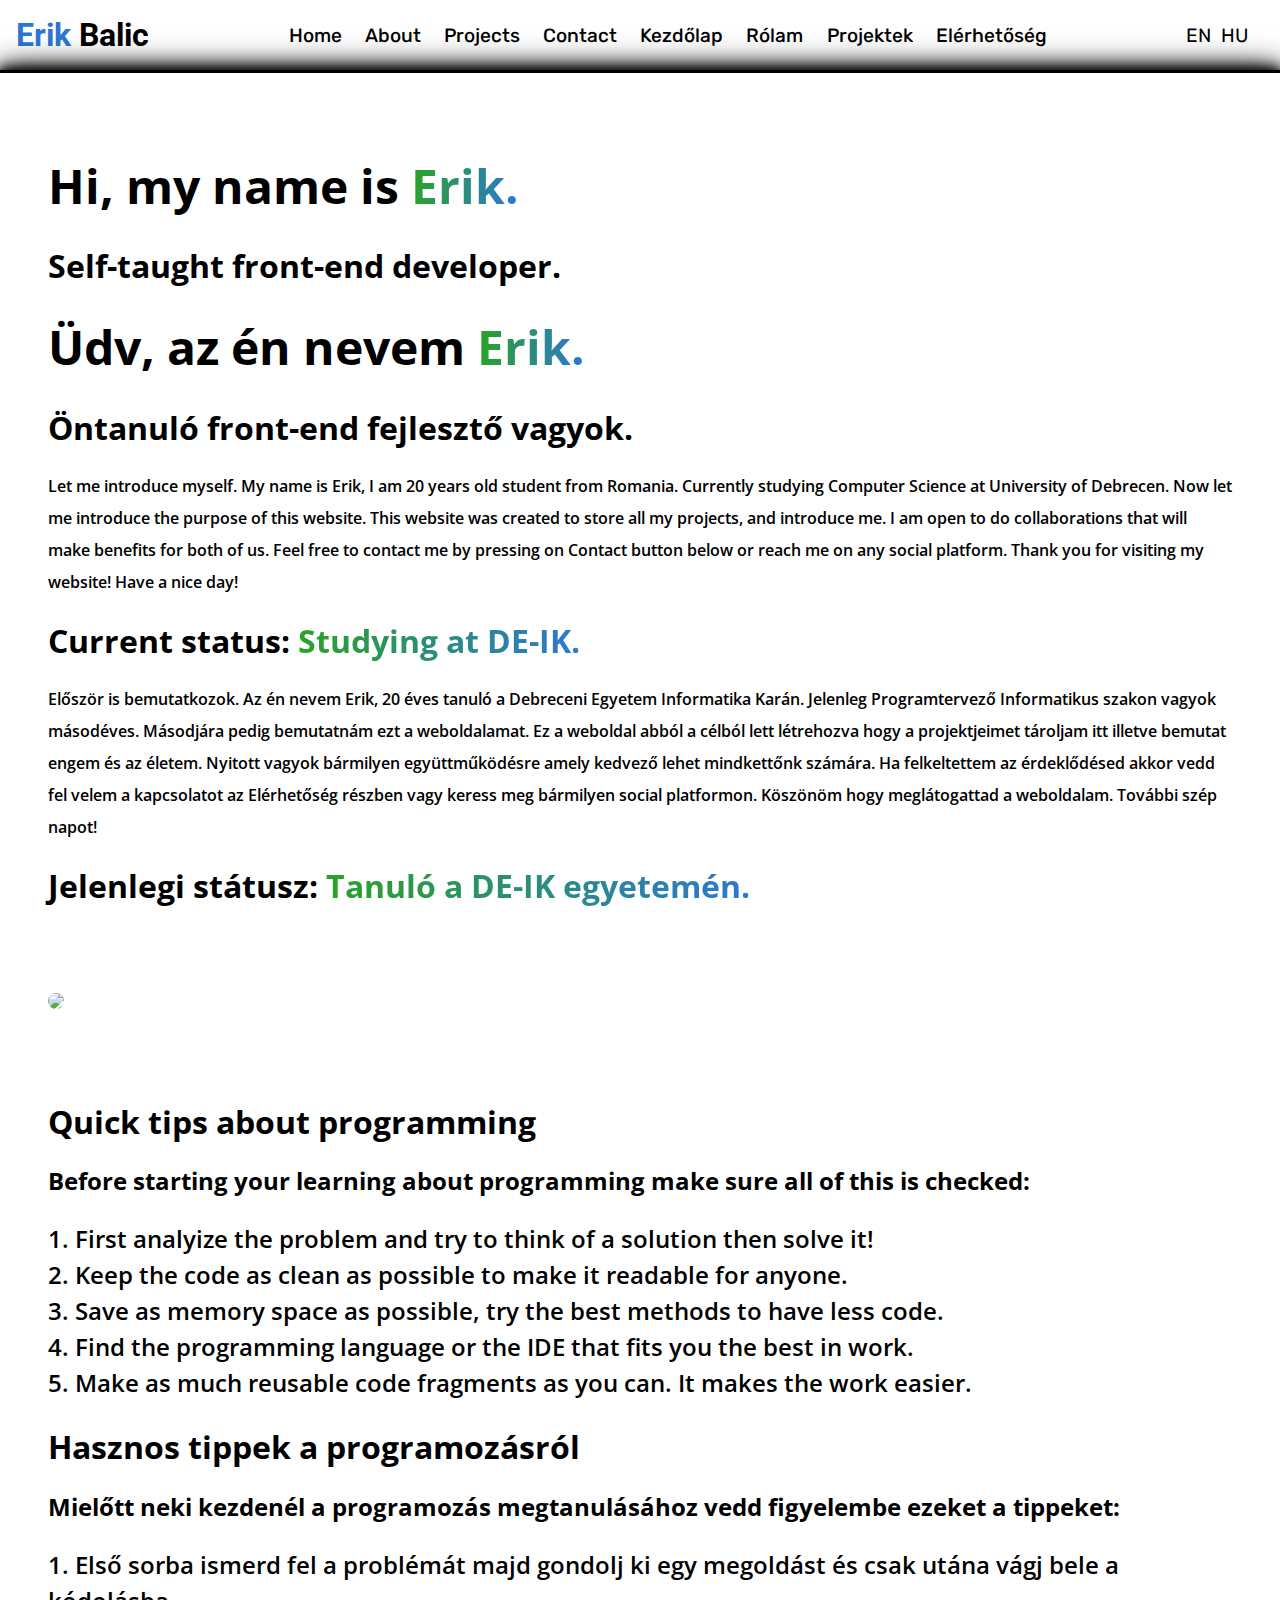
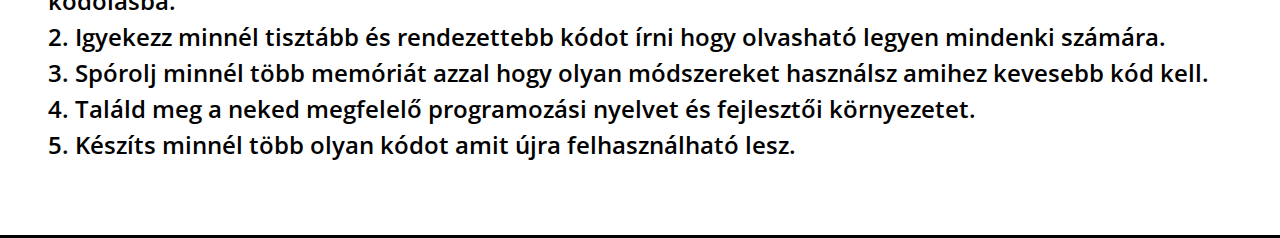
==== pages/index.html @ 4c6a5722 "Add files via upload" ====
<!DOCTYPE html>
<html lang="en">
<head>
    <meta charset="UTF-8">
    <meta name="viewport" content="width=device-width, initial-scale=1.0">
    <link rel="icon" href="/images/icon.png">
    <link rel="stylesheet" href="/styles/style.css">
    <link rel="stylesheet" href="https://cdnjs.cloudflare.com/ajax/libs/font-awesome/6.7.0/css/all.min.css" integrity="sha512-9xKTRVabjVeZmc+GUW8GgSmcREDunMM+Dt/GrzchfN8tkwHizc5RP4Ok/MXFFy5rIjJjzhndFScTceq5e6GvVQ==" crossorigin="anonymous" referrerpolicy="no-referrer" />
    <link rel="stylesheet" href="https://cdnjs.cloudflare.com/ajax/libs/remixicon/4.6.0/remixicon.min.css">
    <title>Erik Balic</title>
</head>
<body>
    <nav class="navbar">
        <div class="navbar-name"><span class="name">Erik</span> Balic</div>
        <div class="navbar-links">
            <div id="homeNav" data-en class="navActive" onclick="handleNavClick(event)">Home</div>
            <div id="aboutNav" data-en onclick="handleNavClick(event)">About</div>
            <div id="projectsNav" data-en onclick="handleNavClick(event)">Projects</div>
            <div id="contactNav" data-en onclick="handleNavClick(event)">Contact</div>
            <div id="homeNav" data-hu class="navActive" onclick="handleNavClick(event)">Kezdőlap</div>
            <div id="aboutNav" data-hu onclick="handleNavClick(event)">Rólam</div>
            <div id="projectsNav" data-hu onclick="handleNavClick(event)">Projektek</div>
            <div id="contactNav" data-hu onclick="handleNavClick(event)">Elérhetőség</div>
        </div>
        <div class="navbar-actions">
            <div class="languageChange">
                <div class="enLabel" onclick="handleEnClick()">EN</div>
                <div class="huLabel" onclick="handleHuClick()">HU</div>
            </div>
            <div id="theme-toggle" class="theme-toggle"><i class="fa fa-moon"></i></div>
        </div>
        <div class="navbar-mobile">
            <div id="navbarIcon" class="navbarIcon"><i class="fa-solid fa-bars"></i></div>
            <div id="navbarMobileLinks" class="navbarMobileLinks">
                <div id="navbarCloseIcon" class="navbarCloseIcon"><i class="fa-solid fa-x"></i></div>
                <div id="homeNav" data-en class="navActive" onclick="handleNavClick(event)">Home</div>
                <div id="aboutNav" data-en onclick="handleNavClick(event)">About</div>
                <div id="projectsNav" data-en onclick="handleNavClick(event)">Projects</div>
                <div id="contactNav" data-en onclick="handleNavClick(event)">Contact</div>
                <div id="homeNav" data-hu class="navActive" onclick="handleNavClick(event)">Kezdőlap</div>
                <div id="aboutNav" data-hu onclick="handleNavClick(event)">Rólam</div>
                <div id="projectsNav" data-hu onclick="handleNavClick(event)">Projektek</div>
                <div id="contactNav" data-hu onclick="handleNavClick(event)">Elérhetőség</div>
                <div class="languageChange">
                    <div class="enLabel" onclick="handleEnClick()">EN</div>
                    <div class="huLabel" onclick="handleHuClick()">HU</div>
                </div>
                <div id="theme-toggle-mobile" class="theme-toggle-mobile"><i class="fa fa-moon"></i> Dark</div>
            </div>
        </div>
    </nav>
    <div class="container">
        <div class="description">
            <div class="div1">
                <h1 data-en><i class="fa-solid fa-user"></i> Hi, my name is <span class="name1">Erik.</span></h1>
                <h2 data-en><i class="fa-solid fa-code"></i> Self-taught front-end developer.</h2>
                <h1 data-hu><i class="fa-solid fa-user"></i> Üdv, az én nevem <span class="name1">Erik.</span></h1>
                <h2 data-hu><i class="fa-solid fa-code"></i> Öntanuló front-end fejlesztő vagyok.</h2>
                <p data-en>Let me introduce myself. My name is Erik, I am 20 years old student from Romania. 
                    Currently studying Computer Science at University of Debrecen. 
                    Now let me introduce the purpose of this website. 
                    This website was created to store all my projects, and introduce me.  
                    I am open to do collaborations that will make benefits for both of us.
                    Feel free to contact me by pressing on Contact button below or reach me on any social platform.
                    Thank you for visiting my website! Have a nice day!
                </p>
                <h2 data-en><i class="fa-solid fa-spinner fa-spin-pulse"></i> Current status: <span class="name1">Studying at DE-IK.</span></h2>
                <p data-hu>Először is bemutatkozok. Az én nevem Erik, 20 éves tanuló a Debreceni Egyetem Informatika Karán. 
                    Jelenleg Programtervező Informatikus szakon vagyok másodéves.
                    Másodjára pedig bemutatnám ezt a weboldalamat.
                    Ez a weboldal abból a célból lett létrehozva hogy a projektjeimet tároljam itt illetve bemutat engem és az életem.
                    Nyitott vagyok bármilyen együttműködésre amely kedvező lehet mindkettőnk számára.
                    Ha felkeltettem az érdeklődésed akkor vedd fel velem a kapcsolatot az Elérhetőség részben vagy keress meg bármilyen social platformon.
                    Köszönöm hogy meglátogattad a weboldalam. További szép napot!
                </p>
                <h2 data-hu><i class="fa-solid fa-spinner fa-spin-pulse"></i> Jelenlegi státusz: <span class="name1">Tanuló a DE-IK egyetemén.</span></h2>
            </div>
            <div class="div2">
                <img src="/images/portfolio-photo.jpg" />
            </div>
            <div class="div3">
                <h1 data-en><i class="fa-solid fa-circle-info"></i> Quick tips about programming </h1>
                <h2 data-en><i class="fa-solid fa-square-check"></i> Before starting your learning about programming make sure all of this is checked: </h2>
                <p data-en>1. First analyize the problem and try to think of a solution then solve it! <br>
                    2. Keep the code as clean as possible to make it readable for anyone. <br>
                    3. Save as memory space as possible, try the best methods to have less code. <br>
                    4. Find the programming language or the IDE that fits you the best in work. <br>
                    5. Make as much reusable code fragments as you can. It makes the work easier.
                </p>
                <h1 data-hu><i class="fa-solid fa-circle-info"></i> Hasznos tippek a programozásról </h1>
                <h2 data-hu><i class="fa-solid fa-square-check"></i> Mielőtt neki kezdenél a programozás megtanulásához vedd figyelembe ezeket a tippeket: </h2>
                <p data-hu>1. Első sorba ismerd fel a problémát majd gondolj ki egy megoldást és csak utána vágj bele a kódolásba. <br>
                    2. Igyekezz minnél tisztább és rendezettebb kódot írni hogy olvasható legyen mindenki számára. <br>
                    3. Spórolj minnél több memóriát azzal hogy olyan módszereket használsz amihez kevesebb kód kell. <br>
                    4. Találd meg a neked megfelelő programozási nyelvet és fejlesztői környezetet. <br>
                    5. Készíts minnél több olyan kódot amit újra felhasználható lesz.
                </p>
            </div>
        </div>
    </div>
    <script src="/scripts/script.js"></script>
</body>
</html>
---- styles/style.css ----
@import url('https://fonts.googleapis.com/css2?family=Rubik:ital,wght@0,300..900;1,300..900&display=swap');
@import url('https://fonts.googleapis.com/css2?family=Roboto:ital,wght@0,100..900;1,100..900&display=swap');
@import url('https://fonts.googleapis.com/css2?family=Open+Sans:ital,wght@0,300..800;1,300..800&display=swap');

@import url('/styles/navbar.css');
@import url('/styles/main.css');
body {
    height: 100vh;
    padding: 0;
    margin: 0;
    overflow-x: hidden;
}

#main {
    display: flex;
    flex-wrap: wrap;
}

body.light-theme {
    background-color: rgba(1, 1, 1, 0.9);
    color: black;
}

body.dark-theme {
    background-color: rgba(0, 0, 0, 0.9);
    color: white;
}
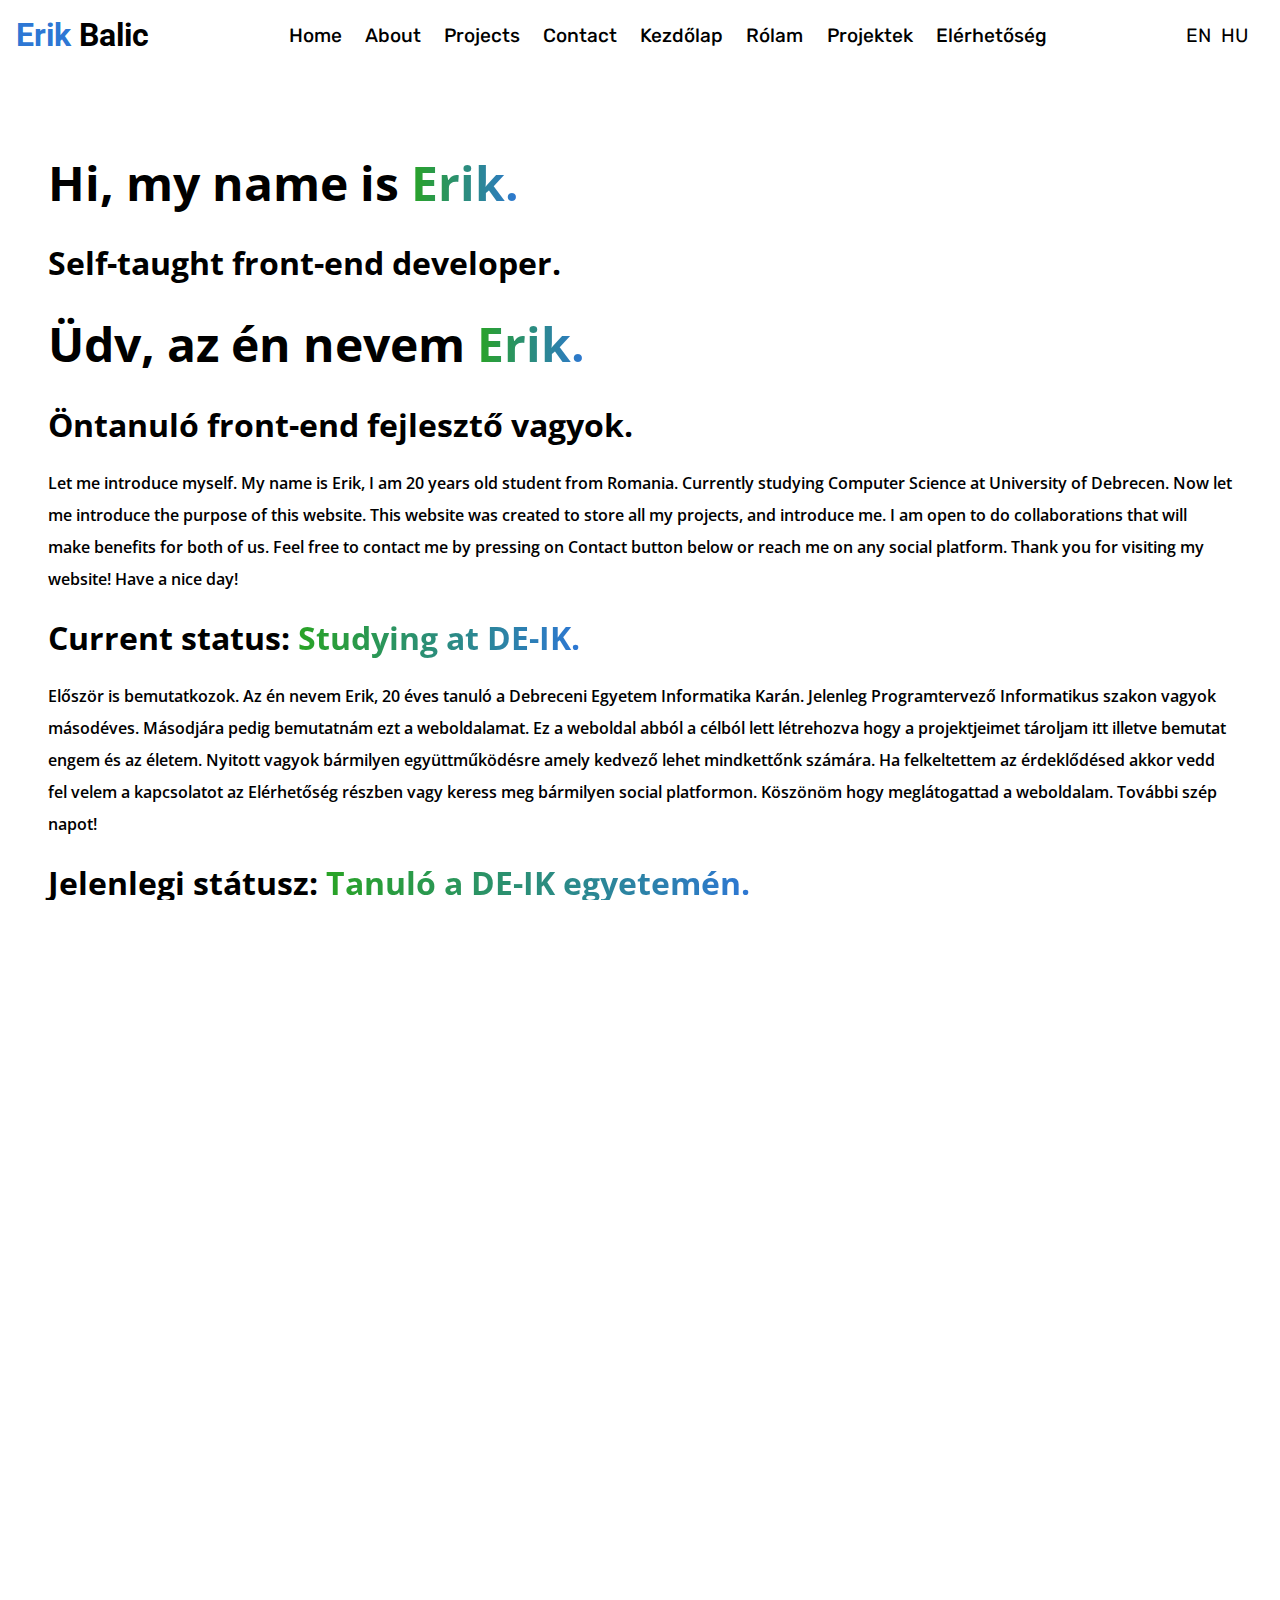
==== commit 2318870f: "Add files via upload" ====
--- a/pages/index.html
+++ b/pages/index.html
@@ -10,91 +10,95 @@
     <title>Erik Balic</title>
 </head>
 <body>
-    <nav class="navbar">
-        <div class="navbar-name"><span class="name">Erik</span> Balic</div>
-        <div class="navbar-links">
-            <div id="homeNav" data-en class="navActive" onclick="handleNavClick(event)">Home</div>
-            <div id="aboutNav" data-en onclick="handleNavClick(event)">About</div>
-            <div id="projectsNav" data-en onclick="handleNavClick(event)">Projects</div>
-            <div id="contactNav" data-en onclick="handleNavClick(event)">Contact</div>
-            <div id="homeNav" data-hu class="navActive" onclick="handleNavClick(event)">Kezdőlap</div>
-            <div id="aboutNav" data-hu onclick="handleNavClick(event)">Rólam</div>
-            <div id="projectsNav" data-hu onclick="handleNavClick(event)">Projektek</div>
-            <div id="contactNav" data-hu onclick="handleNavClick(event)">Elérhetőség</div>
-        </div>
-        <div class="navbar-actions">
-            <div class="languageChange">
-                <div class="enLabel" onclick="handleEnClick()">EN</div>
-                <div class="huLabel" onclick="handleHuClick()">HU</div>
+    <div id="main" class="main">
+        <header>
+            <div class="navbar">
+                <div class="navbar-name"><span class="name">Erik</span> Balic</div>
+                <div class="navbar-links">
+                    <div id="homeNav" data-en class="navActive" onclick="handleNavClick(event)">Home</div>
+                    <div id="aboutNav" data-en onclick="handleNavClick(event)">About</div>
+                    <div id="projectsNav" data-en onclick="handleNavClick(event)">Projects</div>
+                    <div id="contactNav" data-en onclick="handleNavClick(event)">Contact</div>
+                    <div id="homeNav" data-hu class="navActive" onclick="handleNavClick(event)">Kezdőlap</div>
+                    <div id="aboutNav" data-hu onclick="handleNavClick(event)">Rólam</div>
+                    <div id="projectsNav" data-hu onclick="handleNavClick(event)">Projektek</div>
+                    <div id="contactNav" data-hu onclick="handleNavClick(event)">Elérhetőség</div>
+                </div>
+                <div class="navbar-actions">
+                    <div class="languageChange">
+                        <div class="enLabel" onclick="handleEnClick()">EN</div>
+                        <div class="huLabel" onclick="handleHuClick()">HU</div>
+                    </div>
+                    <div id="theme-toggle" class="theme-toggle"><i class="fa fa-moon"></i></div>
+                </div>
+                <div class="navbar-mobile">
+                    <div id="navbarIcon" class="navbarIcon"><i class="fa-solid fa-bars"></i></div>
+                    <div id="navbarMobileLinks" class="navbarMobileLinks">
+                        <div id="navbarCloseIcon" class="navbarCloseIcon"><i class="fa-solid fa-x"></i></div>
+                        <div id="homeNav" data-en class="navActive" onclick="handleNavClick(event)">Home</div>
+                        <div id="aboutNav" data-en onclick="handleNavClick(event)">About</div>
+                        <div id="projectsNav" data-en onclick="handleNavClick(event)">Projects</div>
+                        <div id="contactNav" data-en onclick="handleNavClick(event)">Contact</div>
+                        <div id="homeNav" data-hu class="navActive" onclick="handleNavClick(event)">Kezdőlap</div>
+                        <div id="aboutNav" data-hu onclick="handleNavClick(event)">Rólam</div>
+                        <div id="projectsNav" data-hu onclick="handleNavClick(event)">Projektek</div>
+                        <div id="contactNav" data-hu onclick="handleNavClick(event)">Elérhetőség</div>
+                        <div class="languageChange">
+                            <div class="enLabel" onclick="handleEnClick()">EN</div>
+                            <div class="huLabel" onclick="handleHuClick()">HU</div>
+                        </div>
+                        <div id="theme-toggle-mobile" class="theme-toggle-mobile"><i class="fa fa-moon"></i> Dark</div>
+                    </div>
+                </div>
             </div>
-            <div id="theme-toggle" class="theme-toggle"><i class="fa fa-moon"></i></div>
-        </div>
-        <div class="navbar-mobile">
-            <div id="navbarIcon" class="navbarIcon"><i class="fa-solid fa-bars"></i></div>
-            <div id="navbarMobileLinks" class="navbarMobileLinks">
-                <div id="navbarCloseIcon" class="navbarCloseIcon"><i class="fa-solid fa-x"></i></div>
-                <div id="homeNav" data-en class="navActive" onclick="handleNavClick(event)">Home</div>
-                <div id="aboutNav" data-en onclick="handleNavClick(event)">About</div>
-                <div id="projectsNav" data-en onclick="handleNavClick(event)">Projects</div>
-                <div id="contactNav" data-en onclick="handleNavClick(event)">Contact</div>
-                <div id="homeNav" data-hu class="navActive" onclick="handleNavClick(event)">Kezdőlap</div>
-                <div id="aboutNav" data-hu onclick="handleNavClick(event)">Rólam</div>
-                <div id="projectsNav" data-hu onclick="handleNavClick(event)">Projektek</div>
-                <div id="contactNav" data-hu onclick="handleNavClick(event)">Elérhetőség</div>
-                <div class="languageChange">
-                    <div class="enLabel" onclick="handleEnClick()">EN</div>
-                    <div class="huLabel" onclick="handleHuClick()">HU</div>
+        </header>
+        <div class="container">
+            <div class="description">
+                <div class="div1">
+                    <h1 data-en><i class="fa-solid fa-user"></i> Hi, my name is <span class="name1">Erik.</span></h1>
+                    <h2 data-en><i class="fa-solid fa-code"></i> Self-taught front-end developer.</h2>
+                    <h1 data-hu><i class="fa-solid fa-user"></i> Üdv, az én nevem <span class="name1">Erik.</span></h1>
+                    <h2 data-hu><i class="fa-solid fa-code"></i> Öntanuló front-end fejlesztő vagyok.</h2>
+                    <p data-en>Let me introduce myself. My name is Erik, I am 20 years old student from Romania. 
+                        Currently studying Computer Science at University of Debrecen. 
+                        Now let me introduce the purpose of this website. 
+                        This website was created to store all my projects, and introduce me.  
+                        I am open to do collaborations that will make benefits for both of us.
+                        Feel free to contact me by pressing on Contact button below or reach me on any social platform.
+                        Thank you for visiting my website! Have a nice day!
+                    </p>
+                    <h2 data-en><i class="fa-solid fa-spinner fa-spin-pulse"></i> Current status: <span class="name1">Studying at DE-IK.</span></h2>
+                    <p data-hu>Először is bemutatkozok. Az én nevem Erik, 20 éves tanuló a Debreceni Egyetem Informatika Karán. 
+                        Jelenleg Programtervező Informatikus szakon vagyok másodéves.
+                        Másodjára pedig bemutatnám ezt a weboldalamat.
+                        Ez a weboldal abból a célból lett létrehozva hogy a projektjeimet tároljam itt illetve bemutat engem és az életem.
+                        Nyitott vagyok bármilyen együttműködésre amely kedvező lehet mindkettőnk számára.
+                        Ha felkeltettem az érdeklődésed akkor vedd fel velem a kapcsolatot az Elérhetőség részben vagy keress meg bármilyen social platformon.
+                        Köszönöm hogy meglátogattad a weboldalam. További szép napot!
+                    </p>
+                    <h2 data-hu><i class="fa-solid fa-spinner fa-spin-pulse"></i> Jelenlegi státusz: <span class="name1">Tanuló a DE-IK egyetemén.</span></h2>
                 </div>
-                <div id="theme-toggle-mobile" class="theme-toggle-mobile"><i class="fa fa-moon"></i> Dark</div>
-            </div>
-        </div>
-    </nav>
-    <div class="container">
-        <div class="description">
-            <div class="div1">
-                <h1 data-en><i class="fa-solid fa-user"></i> Hi, my name is <span class="name1">Erik.</span></h1>
-                <h2 data-en><i class="fa-solid fa-code"></i> Self-taught front-end developer.</h2>
-                <h1 data-hu><i class="fa-solid fa-user"></i> Üdv, az én nevem <span class="name1">Erik.</span></h1>
-                <h2 data-hu><i class="fa-solid fa-code"></i> Öntanuló front-end fejlesztő vagyok.</h2>
-                <p data-en>Let me introduce myself. My name is Erik, I am 20 years old student from Romania. 
-                    Currently studying Computer Science at University of Debrecen. 
-                    Now let me introduce the purpose of this website. 
-                    This website was created to store all my projects, and introduce me.  
-                    I am open to do collaborations that will make benefits for both of us.
-                    Feel free to contact me by pressing on Contact button below or reach me on any social platform.
-                    Thank you for visiting my website! Have a nice day!
-                </p>
-                <h2 data-en><i class="fa-solid fa-spinner fa-spin-pulse"></i> Current status: <span class="name1">Studying at DE-IK.</span></h2>
-                <p data-hu>Először is bemutatkozok. Az én nevem Erik, 20 éves tanuló a Debreceni Egyetem Informatika Karán. 
-                    Jelenleg Programtervező Informatikus szakon vagyok másodéves.
-                    Másodjára pedig bemutatnám ezt a weboldalamat.
-                    Ez a weboldal abból a célból lett létrehozva hogy a projektjeimet tároljam itt illetve bemutat engem és az életem.
-                    Nyitott vagyok bármilyen együttműködésre amely kedvező lehet mindkettőnk számára.
-                    Ha felkeltettem az érdeklődésed akkor vedd fel velem a kapcsolatot az Elérhetőség részben vagy keress meg bármilyen social platformon.
-                    Köszönöm hogy meglátogattad a weboldalam. További szép napot!
-                </p>
-                <h2 data-hu><i class="fa-solid fa-spinner fa-spin-pulse"></i> Jelenlegi státusz: <span class="name1">Tanuló a DE-IK egyetemén.</span></h2>
-            </div>
-            <div class="div2">
-                <img src="/images/portfolio-photo.jpg" />
-            </div>
-            <div class="div3">
-                <h1 data-en><i class="fa-solid fa-circle-info"></i> Quick tips about programming </h1>
-                <h2 data-en><i class="fa-solid fa-square-check"></i> Before starting your learning about programming make sure all of this is checked: </h2>
-                <p data-en>1. First analyize the problem and try to think of a solution then solve it! <br>
-                    2. Keep the code as clean as possible to make it readable for anyone. <br>
-                    3. Save as memory space as possible, try the best methods to have less code. <br>
-                    4. Find the programming language or the IDE that fits you the best in work. <br>
-                    5. Make as much reusable code fragments as you can. It makes the work easier.
-                </p>
-                <h1 data-hu><i class="fa-solid fa-circle-info"></i> Hasznos tippek a programozásról </h1>
-                <h2 data-hu><i class="fa-solid fa-square-check"></i> Mielőtt neki kezdenél a programozás megtanulásához vedd figyelembe ezeket a tippeket: </h2>
-                <p data-hu>1. Első sorba ismerd fel a problémát majd gondolj ki egy megoldást és csak utána vágj bele a kódolásba. <br>
-                    2. Igyekezz minnél tisztább és rendezettebb kódot írni hogy olvasható legyen mindenki számára. <br>
-                    3. Spórolj minnél több memóriát azzal hogy olyan módszereket használsz amihez kevesebb kód kell. <br>
-                    4. Találd meg a neked megfelelő programozási nyelvet és fejlesztői környezetet. <br>
-                    5. Készíts minnél több olyan kódot amit újra felhasználható lesz.
-                </p>
+                <div class="div2">
+                    <img src="/images/portfolio-photo.jpg" />
+                </div>
+                <div class="div3">
+                    <h1 data-en><i class="fa-solid fa-circle-info"></i> Quick tips about programming </h1>
+                    <h2 data-en><i class="fa-solid fa-square-check"></i> Before starting your learning about programming make sure all of this is checked: </h2>
+                    <p data-en>1. First analyize the problem and try to think of a solution then solve it! <br>
+                        2. Keep the code as clean as possible to make it readable for anyone. <br>
+                        3. Save as memory space as possible, try the best methods to have less code. <br>
+                        4. Find the programming language or the IDE that fits you the best in work. <br>
+                        5. Make as much reusable code fragments as you can. It makes the work easier.
+                    </p>
+                    <h1 data-hu><i class="fa-solid fa-circle-info"></i> Hasznos tippek a programozásról </h1>
+                    <h2 data-hu><i class="fa-solid fa-square-check"></i> Mielőtt neki kezdenél a programozás megtanulásához vedd figyelembe ezeket a tippeket: </h2>
+                    <p data-hu>1. Első sorba ismerd fel a problémát majd gondolj ki egy megoldást és csak utána vágj bele a kódolásba. <br>
+                        2. Igyekezz minnél tisztább és rendezettebb kódot írni hogy olvasható legyen mindenki számára. <br>
+                        3. Spórolj minnél több memóriát azzal hogy olyan módszereket használsz amihez kevesebb kód kell. <br>
+                        4. Találd meg a neked megfelelő programozási nyelvet és fejlesztői környezetet. <br>
+                        5. Készíts minnél több olyan kódot amit újra felhasználható lesz.
+                    </p>
+                </div>
             </div>
         </div>
     </div>
--- a/styles/style.css
+++ b/styles/style.css
@@ -4,7 +4,7 @@
 
 @import url('/styles/navbar.css');
 @import url('/styles/main.css');
-body {
+html, body {
     height: 100vh;
     padding: 0;
     margin: 0;
@@ -13,7 +13,7 @@
 
 #main {
     display: flex;
-    flex-wrap: wrap;
+    flex-direction: column;
 }
 
 body.light-theme {
@@ -25,5 +25,3 @@
     background-color: rgba(0, 0, 0, 0.9);
     color: white;
 }
-
-
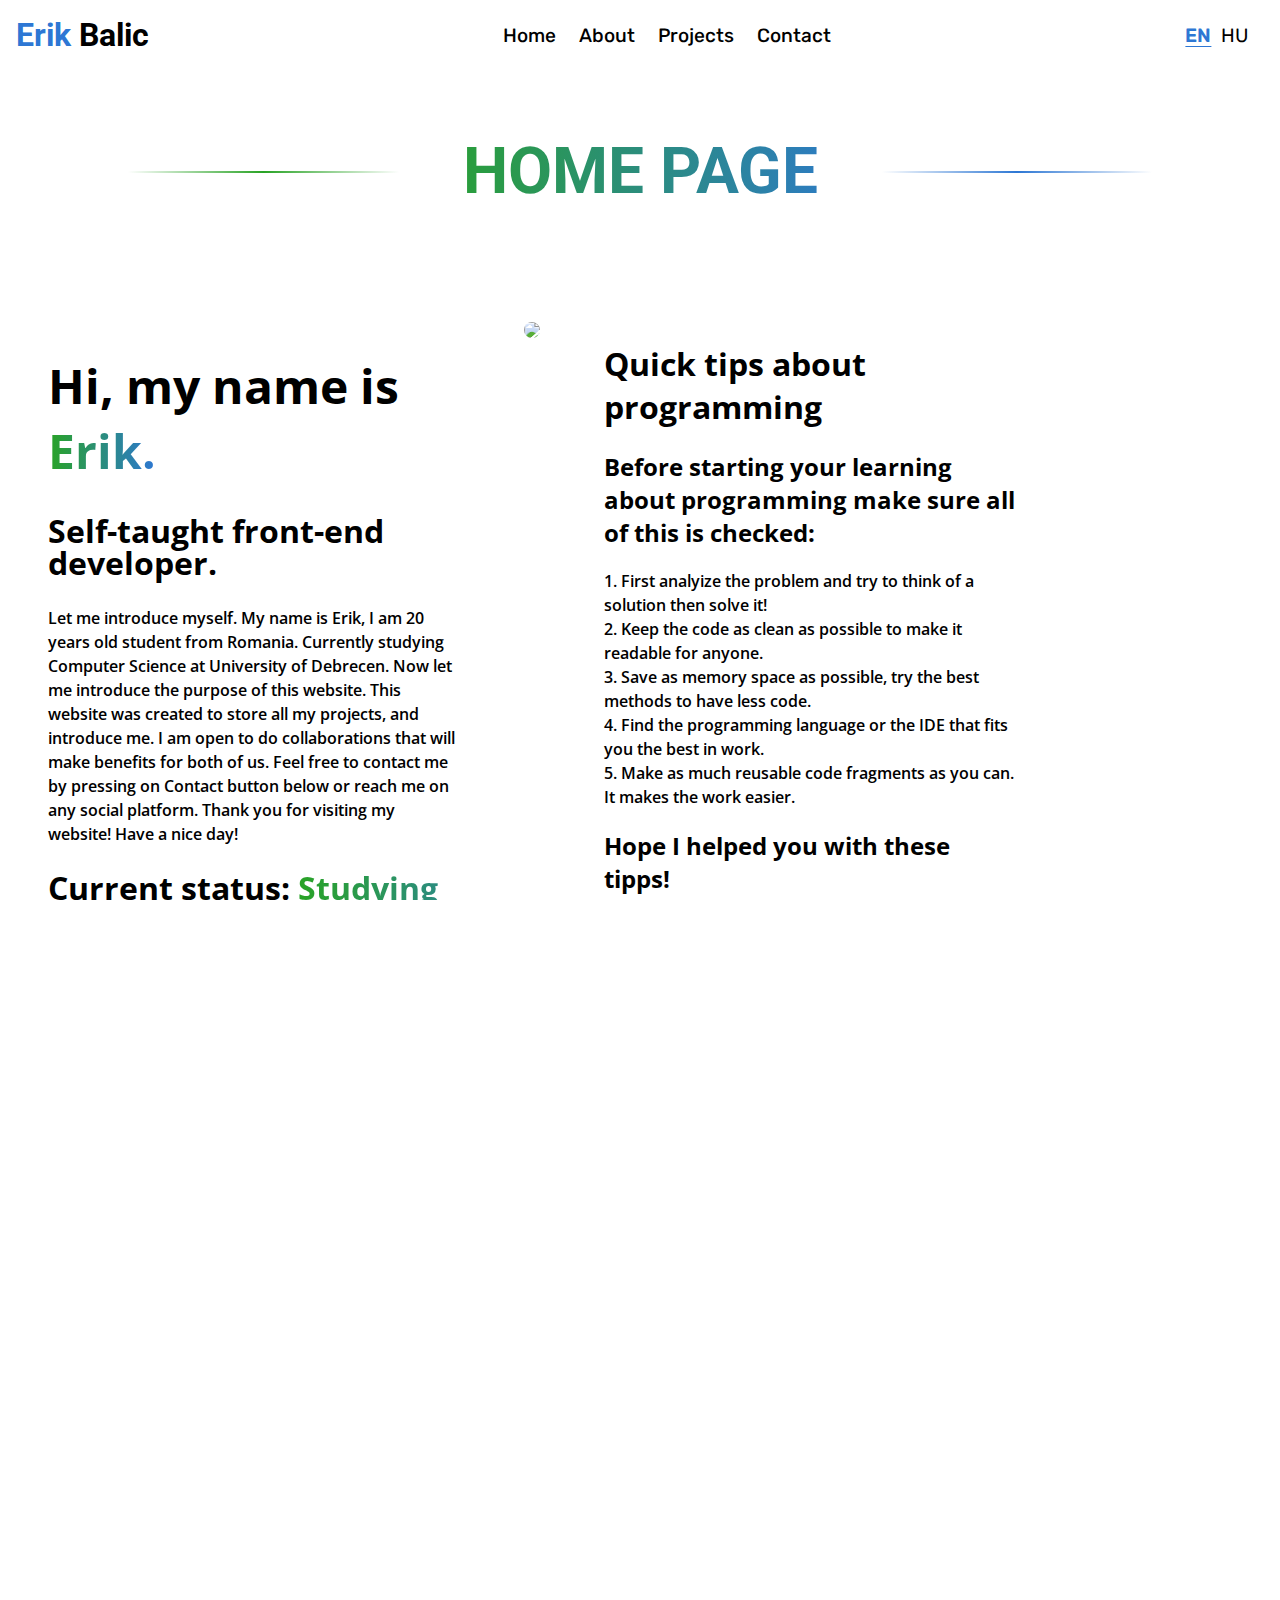
==== commit 3bdfe50b: "Add files via upload" ====
--- a/pages/index.html
+++ b/pages/index.html
@@ -29,7 +29,7 @@
                         <div class="enLabel" onclick="handleEnClick()">EN</div>
                         <div class="huLabel" onclick="handleHuClick()">HU</div>
                     </div>
-                    <div id="theme-toggle" class="theme-toggle"><i class="fa fa-moon"></i></div>
+                    <div id="theme-toggle" class="theme-toggle"><i class="fa fa-lightbulb"></i></div>
                 </div>
                 <div class="navbar-mobile">
                     <div id="navbarIcon" class="navbarIcon"><i class="fa-solid fa-bars"></i></div>
@@ -47,13 +47,19 @@
                             <div class="enLabel" onclick="handleEnClick()">EN</div>
                             <div class="huLabel" onclick="handleHuClick()">HU</div>
                         </div>
-                        <div id="theme-toggle-mobile" class="theme-toggle-mobile"><i class="fa fa-moon"></i> Dark</div>
+                        <div id="theme-toggle-mobile" class="theme-toggle-mobile"><i class="fa fa-lightbulb"></i> Light</div>
                     </div>
                 </div>
             </div>
         </header>
         <div class="container">
-            <div class="description">
+            <div class="separator-line">
+                <div class="before-line"></div>
+                <div data-en class="line-title">Home Page</div>
+                <div data-hu class="line-title">Kezdőlap</div>
+                <div class="after-line"></div>
+            </div>
+            <div class="home-page">
                 <div class="div1">
                     <h1 data-en><i class="fa-solid fa-user"></i> Hi, my name is <span class="name1">Erik.</span></h1>
                     <h2 data-en><i class="fa-solid fa-code"></i> Self-taught front-end developer.</h2>
@@ -83,21 +89,113 @@
                 </div>
                 <div class="div3">
                     <h1 data-en><i class="fa-solid fa-circle-info"></i> Quick tips about programming </h1>
-                    <h2 data-en><i class="fa-solid fa-square-check"></i> Before starting your learning about programming make sure all of this is checked: </h2>
+                    <h2 data-en>Before starting your learning about programming make sure all of this is checked: </h2>
                     <p data-en>1. First analyize the problem and try to think of a solution then solve it! <br>
                         2. Keep the code as clean as possible to make it readable for anyone. <br>
                         3. Save as memory space as possible, try the best methods to have less code. <br>
                         4. Find the programming language or the IDE that fits you the best in work. <br>
                         5. Make as much reusable code fragments as you can. It makes the work easier.
                     </p>
+                    <h2 data-en>Hope I helped you with these tipps! <i class="fa-regular fa-face-laugh-beam"></i></h2>
                     <h1 data-hu><i class="fa-solid fa-circle-info"></i> Hasznos tippek a programozásról </h1>
-                    <h2 data-hu><i class="fa-solid fa-square-check"></i> Mielőtt neki kezdenél a programozás megtanulásához vedd figyelembe ezeket a tippeket: </h2>
+                    <h2 data-hu>Mielőtt nekikezdenél a programozás megtanulásához vedd figyelembe ezeket a tippeket: </h2>
                     <p data-hu>1. Első sorba ismerd fel a problémát majd gondolj ki egy megoldást és csak utána vágj bele a kódolásba. <br>
-                        2. Igyekezz minnél tisztább és rendezettebb kódot írni hogy olvasható legyen mindenki számára. <br>
-                        3. Spórolj minnél több memóriát azzal hogy olyan módszereket használsz amihez kevesebb kód kell. <br>
+                        2. Igyekezz minél tisztább és rendezettebb kódot írni hogy olvasható legyen mindenki számára. <br>
+                        3. Spórolj minél több memóriát azzal hogy olyan módszereket használsz amihez kevesebb kód kell. <br>
                         4. Találd meg a neked megfelelő programozási nyelvet és fejlesztői környezetet. <br>
-                        5. Készíts minnél több olyan kódot amit újra felhasználható lesz.
-                    </p>
+                        5. Készíts minél több olyan kódot amit újra felhasználható lesz.
+                    </p>
+                    <h2 data-hu>Remélem tudtam segíteni ezekkel a tippekkel! <i class="fa-regular fa-face-laugh-beam"></i></h2>
+                </div>
+            </div>
+            <div class="separator-line">
+                <div class="before-line"></div>
+                <div data-en class="line-title">About Me</div>
+                <div data-hu class="line-title">Rólam</div>
+                <div class="after-line"></div>
+            </div>
+            <div class="about-me">
+                <div class="meet-me">
+                    <h1 data-en>Meet <span class="name1">ME:</span></h1>
+                    <h1 data-hu>Ismerj meg <span class="name1">ENGEM:</span></h1>
+                </div>
+                <div class="informations">
+                    <h1 data-en>INFORMATIONS:</h1>
+                    <h1 data-hu>INFORMÁCIÓK:</h1>
+                    <div class="information-links">
+                        <div class="information-name">
+                            <i class="fa-solid fa-id-card"></i>
+                            <h2>Balic Erik-Gabor</h2>
+                        </div>
+                        <div class="information-birthday">
+                            <i class="fa-solid fa-calendar-days"></i>
+                            <h2 data>20 years old // 2004.09.29</h2>
+                        </div>
+                        <div class="information-mail">
+                            <i class="fa-solid fa-envelope"></i>
+                            <h2>erikbalic1@gmail.com</h2>
+                        </div>
+                        <div class="information-location">
+                            <i class="fa-solid fa-location-dot"></i>
+                            <h2>Debrecen, Hungary</h2>
+                        </div>
+                        <div class="information-study">
+                            <i class="fa-solid fa-graduation-cap"></i>
+                            <h2>Computer Science, DE-IK</h2>
+                        </div>
+                    </div>
+                </div>
+                <div class="socials">
+                    <h1 data-en>MY SOCIALS: </h1>
+                    <h1 data-hu>ELÉRHETŐSÉGEK: </h1>
+                    <div class="social-links">
+                        <div class="github" style="cursor: pointer;" onClick="window.open('https://github.com/erikbalic1');">
+                            <i class="fa-brands fa-github"></i> 
+                            <h2>GitHub</h2>
+                        </div>
+                        <div class="instagram" style="cursor: pointer;" onClick="window.open('https://instagram.com/erikbalic1');">
+                            <i class="fa-brands fa-instagram"></i>
+                            <h2>Instagram</h2>
+                        </div>
+                        <div class="facebook" style="cursor: pointer;" onClick="window.open('https://facebook.com/erikbalic1');">
+                            <i class="fa-brands fa-facebook"></i>
+                            <h2>Facebook</h2>
+                        </div>
+                        <div class="linkedin" style="cursor: pointer;" onClick="window.open('https://www.linkedin.com/in/erikbalic1/');">
+                            <i class="fa-brands fa-linkedin"></i>
+                            <h2>LinkedIn</h2>
+                        </div>
+                        <div class="discord" style="cursor: pointer;" onClick="window.open('https://discord.com/users/297777086708318210');">
+                            <i class="fa-brands fa-discord"></i>
+                            <h2>Discord</h2>
+                        </div>
+                    </div>
+                </div>  
+                <div class="skills">
+                    <h1 data-en>SKILLS: </h1>
+                    <h1 data-hu>TAPASZTALATOK: </h1>
+                    <div class="skill-links">
+                        <div class="skill-html-css" style="cursor: pointer;" onClick="window.open('https://www.credly.com/badges/bca63360-6ef5-45ff-90ca-6072746a223b/public_url');">
+                            <i class="fa-solid fa-code"></i>
+                            <h2>HTML & CSS</h2>
+                        </div>
+                        <div class="skill-html5" style="cursor: pointer;" onClick="window.open('https://www.credly.com/badges/3af44ef6-790e-48fc-9498-0f2de18e654c/public_url')">
+                            <i class="fa-brands fa-html5"></i>
+                            <h2>HTML5 Application</h2>
+                        </div>
+                        <div class="skill-javascript" style="cursor: pointer;" onClick="window.open('https://www.credly.com/badges/a8b7f62a-ff7c-401e-8681-2bb8315190de/public_url');">
+                            <i class="fa-brands fa-js"></i>
+                            <h2>Javascript</h2>
+                        </div>
+                        <div class="skill-java" style="cursor: pointer;" onClick="window.open('https://www.credly.com/badges/5dafc25d-1d42-485c-8bc9-51a73174264a/public_url');">
+                            <i class="fa-brands fa-java"></i>
+                            <h2>Java</h2>
+                        </div>
+                        <div class="skill-python" style="cursor: pointer;" onClick="window.open('https://www.credly.com/badges/f77268ef-36b3-4b91-b8c2-70096503100a/public_url')">
+                            <i class="fa-brands fa-python"></i>
+                            <h2>Python</h2>
+                        </div>
+                    </div>
                 </div>
             </div>
         </div>
--- a/styles/style.css
+++ b/styles/style.css
@@ -17,11 +17,23 @@
 }
 
 body.light-theme {
-    background-color: rgba(1, 1, 1, 0.9);
+    background: rgba(1, 1, 1, 0.9);
     color: black;
 }
 
 body.dark-theme {
-    background-color: rgba(0, 0, 0, 0.9);
+    background: rgba(0, 0, 0, 0.9);
     color: white;
 }
+
+.container {
+    display: flex;
+    flex-wrap: wrap;
+    font-family: "Open Sans", serif;
+    align-items: center;
+    justify-content: center;
+}
+
+/*---RESPONSIVE DESIGN: ---*/
+
+
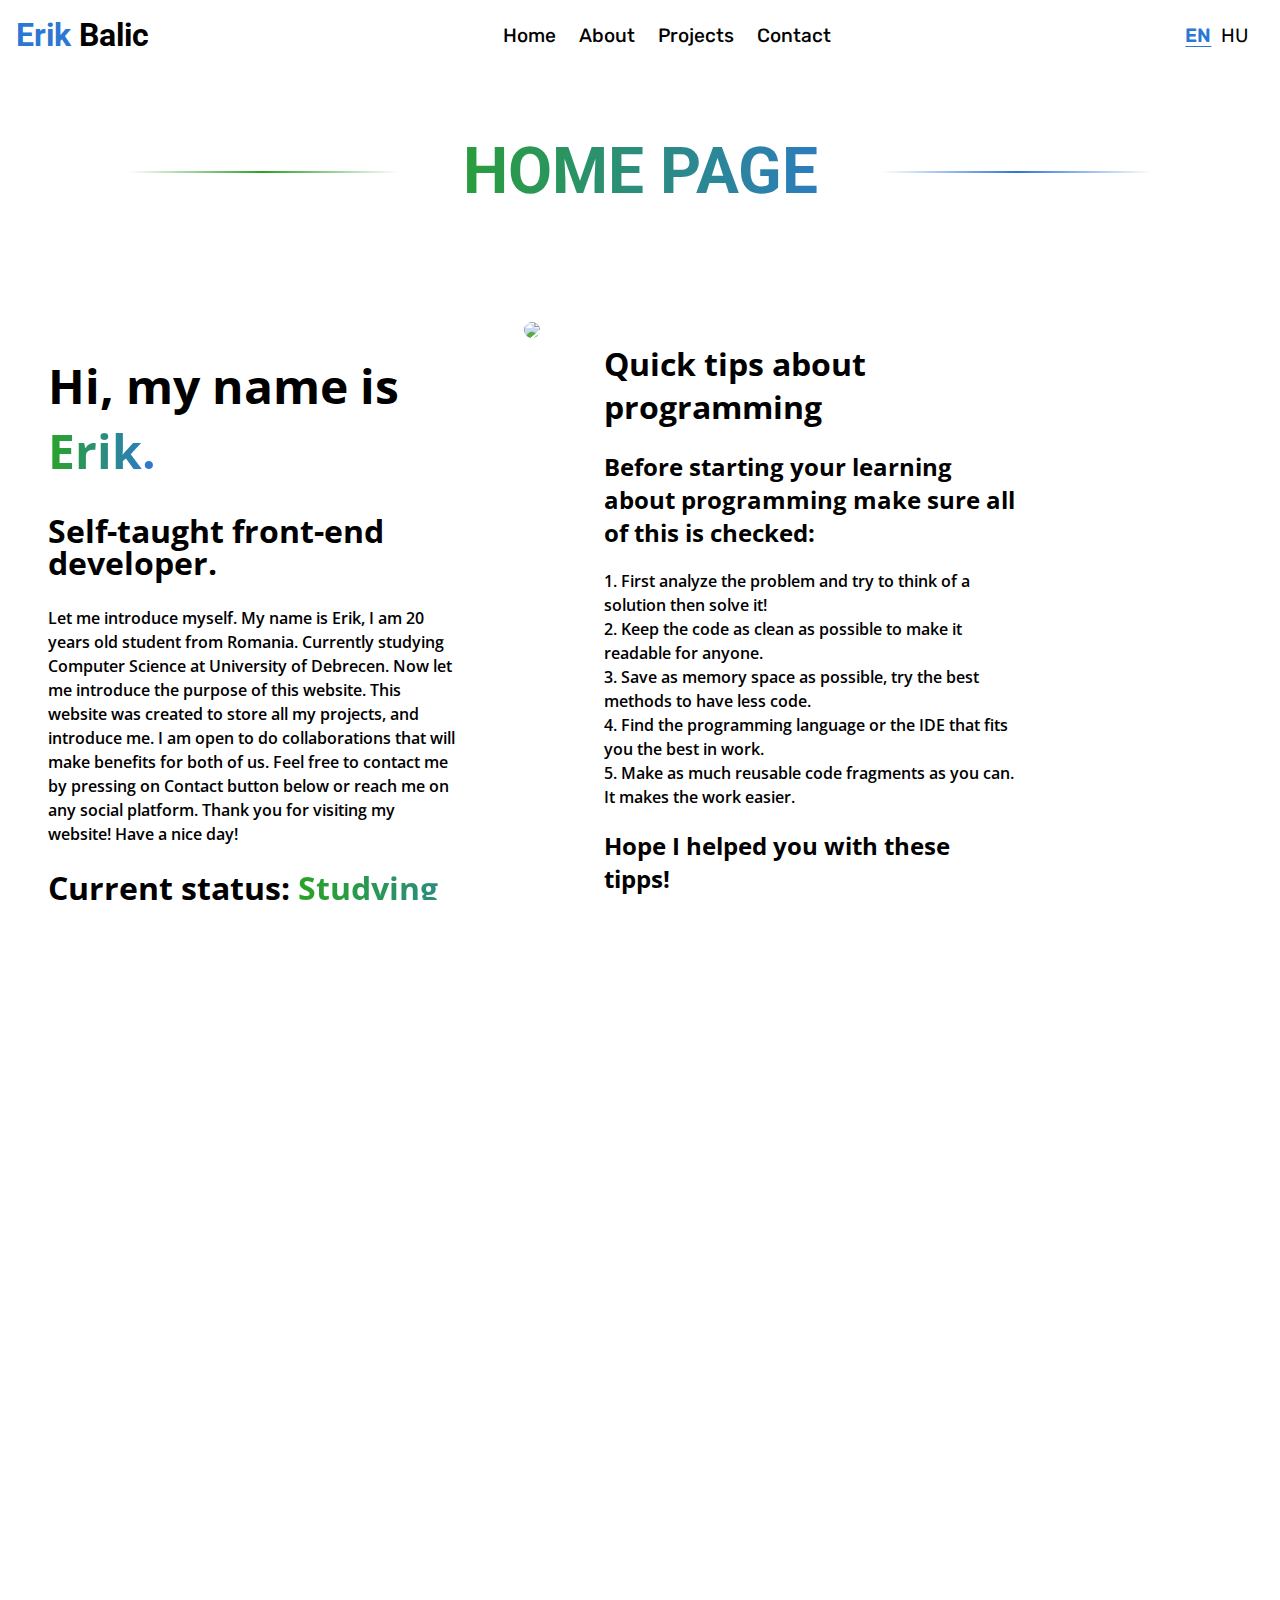
==== commit d4489db9: "Add files via upload" ====
--- a/pages/index.html
+++ b/pages/index.html
@@ -90,7 +90,7 @@
                 <div class="div3">
                     <h1 data-en><i class="fa-solid fa-circle-info"></i> Quick tips about programming </h1>
                     <h2 data-en>Before starting your learning about programming make sure all of this is checked: </h2>
-                    <p data-en>1. First analyize the problem and try to think of a solution then solve it! <br>
+                    <p data-en>1. First analyze the problem and try to think of a solution then solve it! <br>
                         2. Keep the code as clean as possible to make it readable for anyone. <br>
                         3. Save as memory space as possible, try the best methods to have less code. <br>
                         4. Find the programming language or the IDE that fits you the best in work. <br>
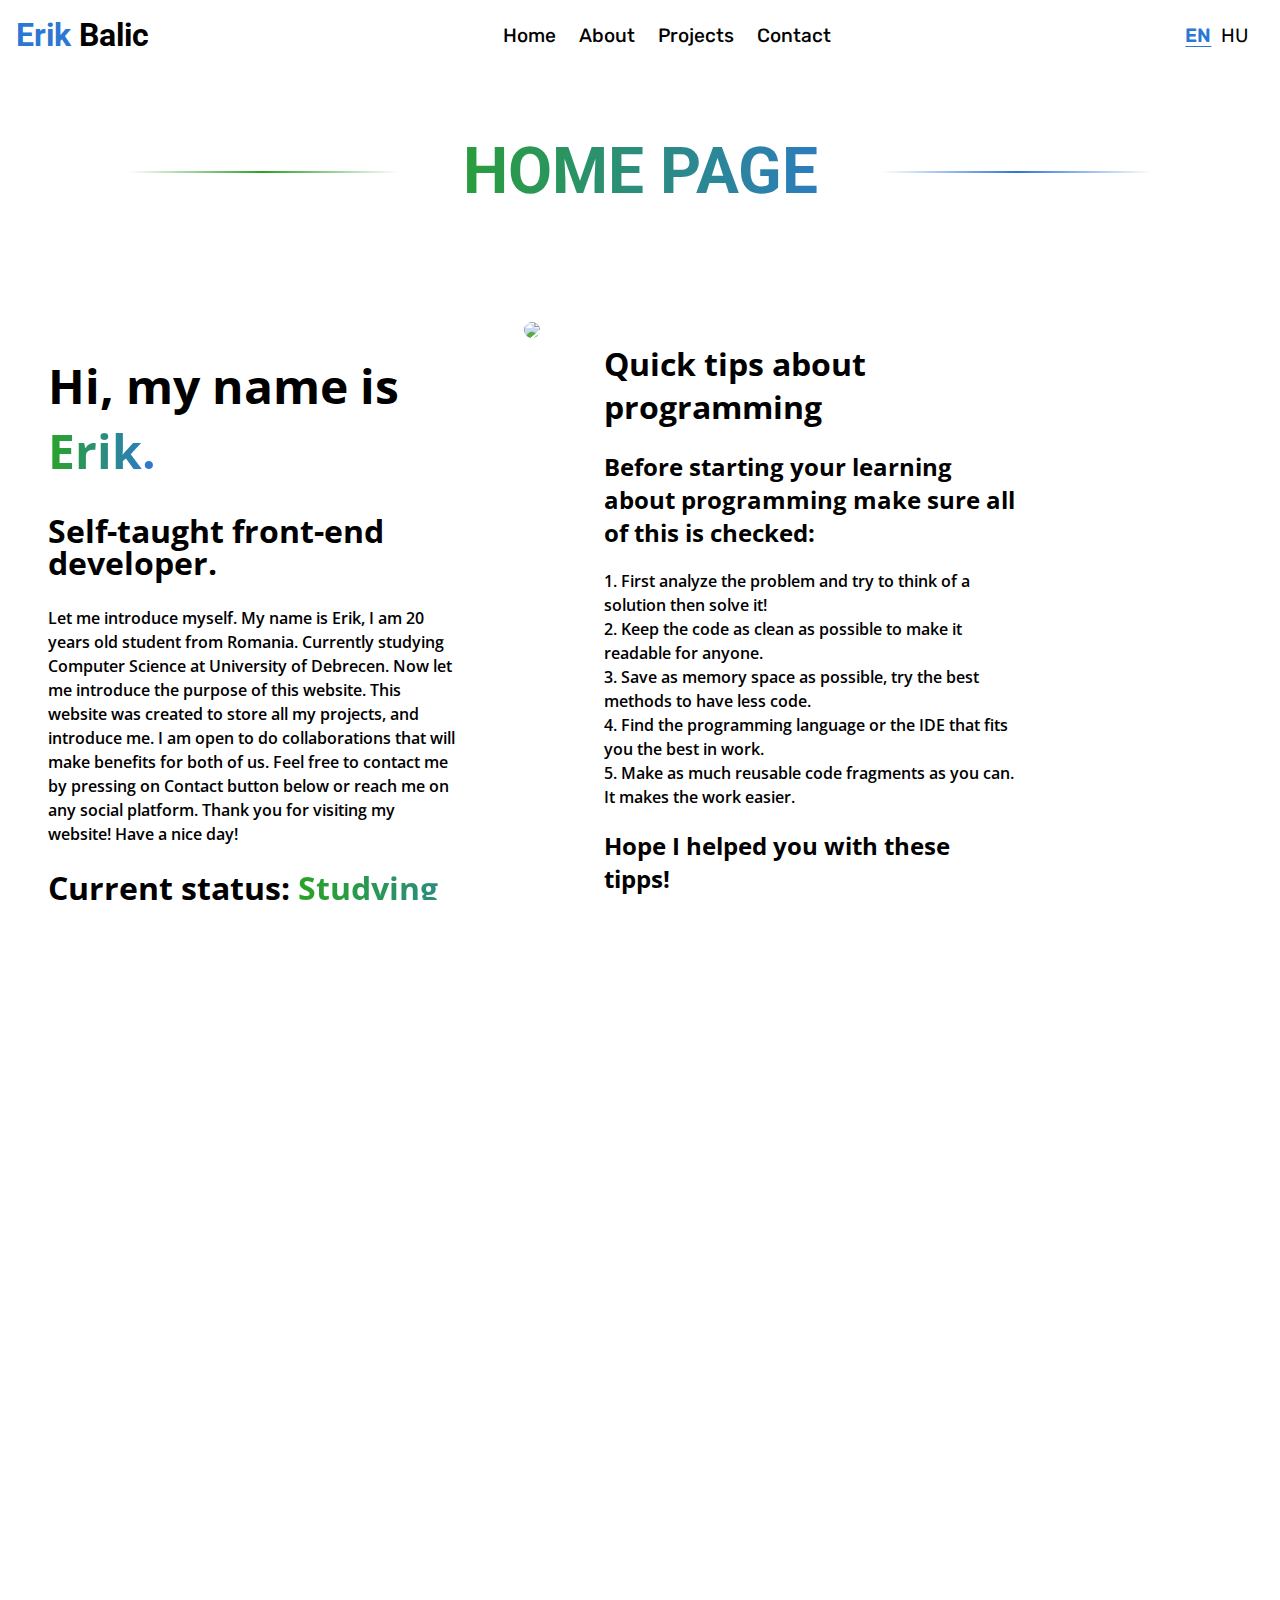
==== commit 3e5ebcfc: "Add files via upload" ====
--- a/pages/index.html
+++ b/pages/index.html
@@ -15,14 +15,14 @@
             <div class="navbar">
                 <div class="navbar-name"><span class="name">Erik</span> Balic</div>
                 <div class="navbar-links">
-                    <div id="homeNav" data-en class="navActive" onclick="handleNavClick(event)">Home</div>
-                    <div id="aboutNav" data-en onclick="handleNavClick(event)">About</div>
-                    <div id="projectsNav" data-en onclick="handleNavClick(event)">Projects</div>
-                    <div id="contactNav" data-en onclick="handleNavClick(event)">Contact</div>
-                    <div id="homeNav" data-hu class="navActive" onclick="handleNavClick(event)">Kezdőlap</div>
-                    <div id="aboutNav" data-hu onclick="handleNavClick(event)">Rólam</div>
-                    <div id="projectsNav" data-hu onclick="handleNavClick(event)">Projektek</div>
-                    <div id="contactNav" data-hu onclick="handleNavClick(event)">Elérhetőség</div>
+                    <div class="nav-item" data-en data-target="home">Home</div>
+                    <div class="nav-item" data-en data-target="about-me">About</div>
+                    <div class="nav-item" data-en data-target="projects">Projects</div>
+                    <div class="nav-item" data-en data-target="contact-me">Contact</div>
+                    <div class="nav-item" data-hu data-target="home">Kezdőlap</div>
+                    <div class="nav-item" data-hu data-target="about-me">Rólam</div>
+                    <div class="nav-item" data-hu data-target="projects">Projektek</div>
+                    <div class="nav-item" data-hu data-target="contact-me">Elérhetőség</div>
                 </div>
                 <div class="navbar-actions">
                     <div class="languageChange">
@@ -35,14 +35,14 @@
                     <div id="navbarIcon" class="navbarIcon"><i class="fa-solid fa-bars"></i></div>
                     <div id="navbarMobileLinks" class="navbarMobileLinks">
                         <div id="navbarCloseIcon" class="navbarCloseIcon"><i class="fa-solid fa-x"></i></div>
-                        <div id="homeNav" data-en class="navActive" onclick="handleNavClick(event)">Home</div>
-                        <div id="aboutNav" data-en onclick="handleNavClick(event)">About</div>
-                        <div id="projectsNav" data-en onclick="handleNavClick(event)">Projects</div>
-                        <div id="contactNav" data-en onclick="handleNavClick(event)">Contact</div>
-                        <div id="homeNav" data-hu class="navActive" onclick="handleNavClick(event)">Kezdőlap</div>
-                        <div id="aboutNav" data-hu onclick="handleNavClick(event)">Rólam</div>
-                        <div id="projectsNav" data-hu onclick="handleNavClick(event)">Projektek</div>
-                        <div id="contactNav" data-hu onclick="handleNavClick(event)">Elérhetőség</div>
+                        <div class="nav-item" data-en data-target="home">Home</div>
+                        <div class="nav-item" data-en data-target="about-me">About</div>
+                        <div class="nav-item" data-en data-target="projects">Projects</div>
+                        <div class="nav-item" data-en data-target="contact-me">Contact</div>
+                        <div class="nav-item" data-hu data-target="home">Kezdőlap</div>
+                        <div class="nav-item" data-hu data-target="about-me">Rólam</div>
+                        <div class="nav-item" data-hu data-target="projects">Projektek</div>
+                        <div class="nav-item" data-hu data-target="contact-me">Elérhetőség</div>
                         <div class="languageChange">
                             <div class="enLabel" onclick="handleEnClick()">EN</div>
                             <div class="huLabel" onclick="handleHuClick()">HU</div>
@@ -59,7 +59,7 @@
                 <div data-hu class="line-title">Kezdőlap</div>
                 <div class="after-line"></div>
             </div>
-            <div class="home-page">
+            <div id="home-page" class="home-page">
                 <div class="div1">
                     <h1 data-en><i class="fa-solid fa-user"></i> Hi, my name is <span class="name1">Erik.</span></h1>
                     <h2 data-en><i class="fa-solid fa-code"></i> Self-taught front-end developer.</h2>
@@ -114,7 +114,7 @@
                 <div data-hu class="line-title">Rólam</div>
                 <div class="after-line"></div>
             </div>
-            <div class="about-me">
+            <div id="about-me" class="about-me">
                 <div class="meet-me">
                     <h1 data-en>Meet <span class="name1">ME:</span></h1>
                     <h1 data-hu>Ismerj meg <span class="name1">ENGEM:</span></h1>
@@ -172,7 +172,7 @@
                     </div>
                 </div>  
                 <div class="skills">
-                    <h1 data-en>SKILLS: </h1>
+                    <h1 data-en>MY SKILLS: </h1>
                     <h1 data-hu>TAPASZTALATOK: </h1>
                     <div class="skill-links">
                         <div class="skill-html-css" style="cursor: pointer;" onClick="window.open('https://www.credly.com/badges/bca63360-6ef5-45ff-90ca-6072746a223b/public_url');">
@@ -198,7 +198,44 @@
                     </div>
                 </div>
             </div>
+            <div class="separator-line">
+                <div class="before-line"></div>
+                <div data-en class="line-title">My Projects</div>
+                <div data-hu class="line-title">Projektek</div>
+                <div class="after-line"></div>
+            </div>
+            <div id="projects" class="projects">
+                <h1 data-en>COMING SOON!!</h1>
+                <h1 data-hu>HAMAROSAN!!</h1>
+            </div>
+            <div class="separator-line">
+                <div class="before-line"></div>
+                <div data-en class="line-title">Contact Me</div>
+                <div data-hu class="line-title">Elérhetőség</div>
+                <div class="after-line"></div>
+            </div>
+            <div id="contact-me" class="contact-me">
+                <form action="https://formsubmit.co/erikbalic1@gmail.com" method="POST">
+                    <h2 data-en>FULL NAME:</h2>
+                    <h2 data-hu>TELJES NÉV:</h2>
+                    <input data-en type="text" name="name" placeholder="Ex: John Smith" required>
+                    <input data-hu type="text" name="name" placeholder="Pl: Nagy János" required>
+                    <h2 data-en>YOUR E-MAIL:</h2>
+                    <h2 data-hu>E-MAIL CÍM:</h2>
+                    <input data-en type="email" name="email" placeholder="Ex: yourname@mail.com" required>
+                    <input data-hu type="email" name="email" placeholder="Pl: teljesnev@mail.com" required>
+                    <h2 data-en>DESCRIPTION:</h2>
+                    <h2 data-hu>RÖVID LEÍRÁS:</h2>
+                    <input data-en type="text" name="description" placeholder="Write some informations here">
+                    <input data-hu type="text" name="description" placeholder="Írj egy rövid leírást ide">
+                    <button data-en type="submit">SEND</button>
+                    <button data-hu type="submit">KÜLDÉS</button>
+                </form>
+            </div>
         </div>
+    </div>
+    <div id="back-to-top" onclick="scrollToTop()">
+        <i class="fa-solid fa-arrow-up"></i>
     </div>
     <script src="/scripts/script.js"></script>
 </body>
--- a/styles/style.css
+++ b/styles/style.css
@@ -9,6 +9,7 @@
     padding: 0;
     margin: 0;
     overflow-x: hidden;
+    scroll-behavior: smooth;
 }
 
 #main {
